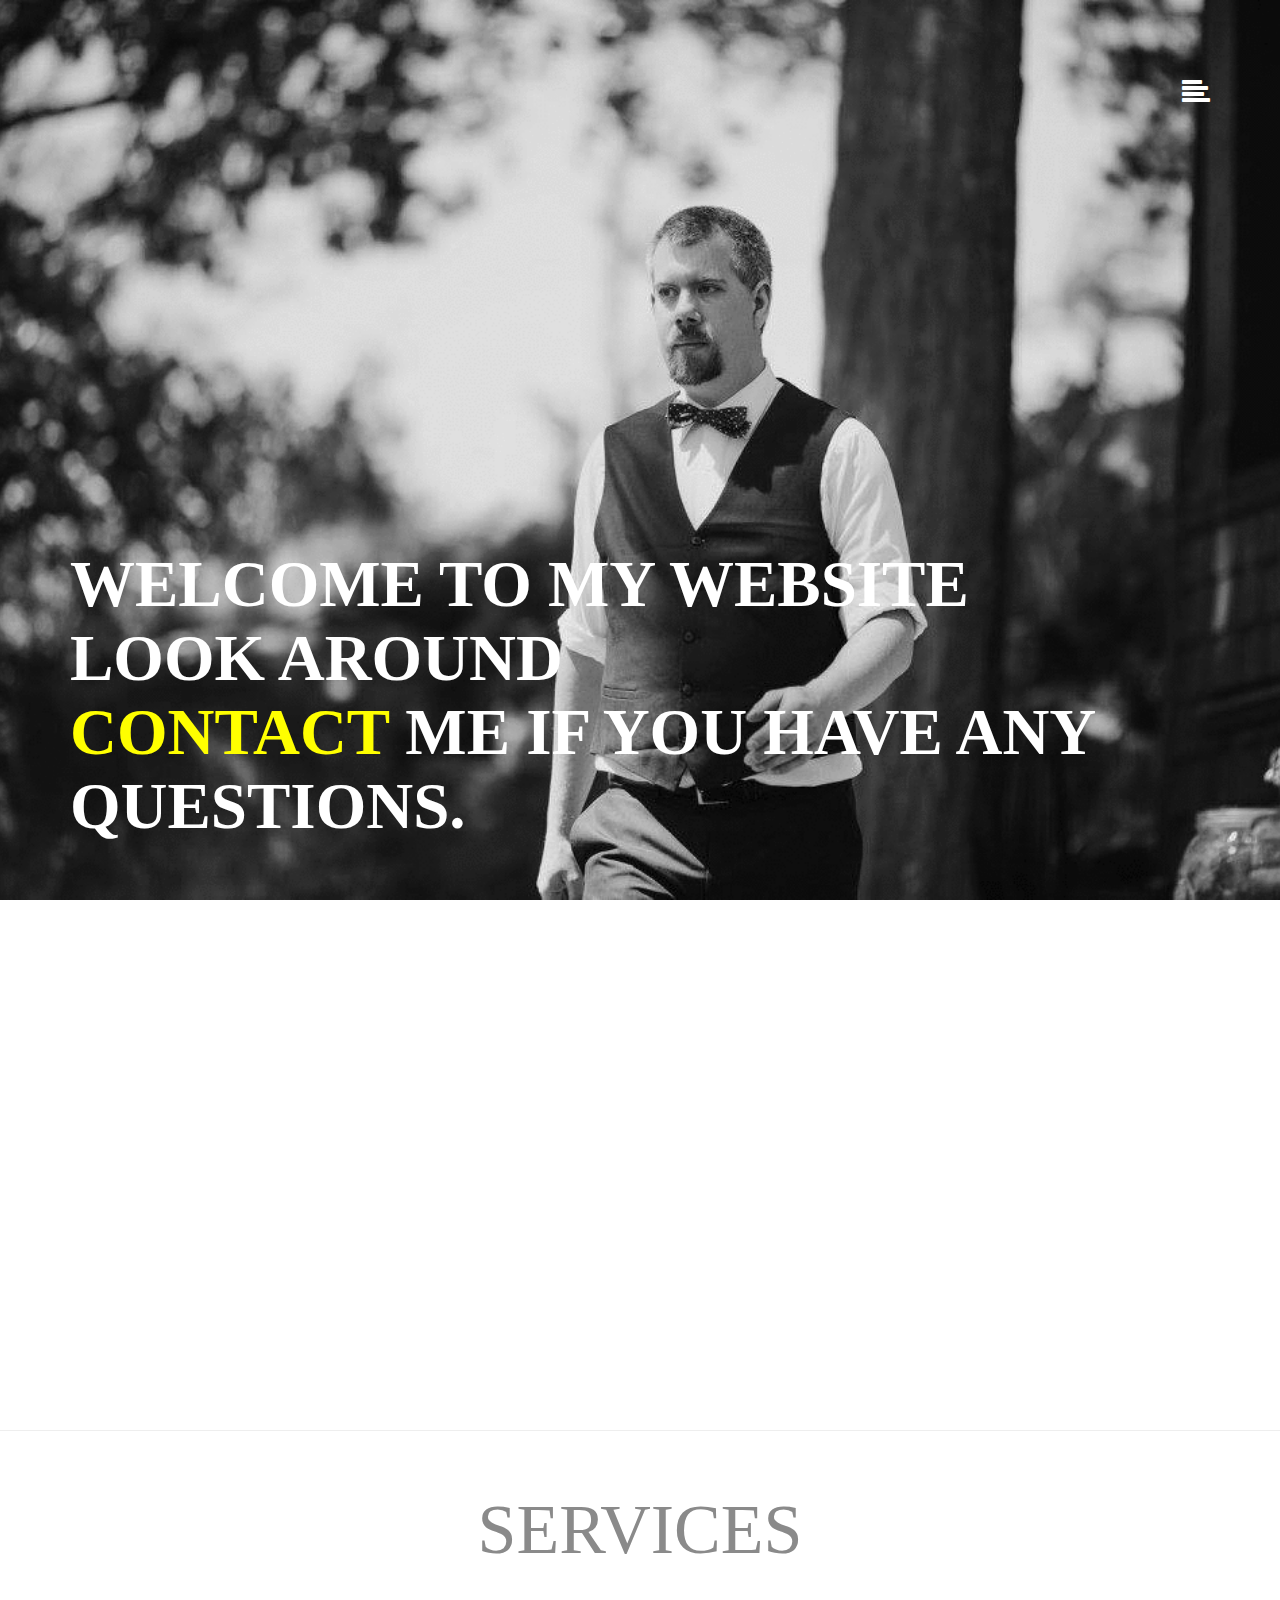
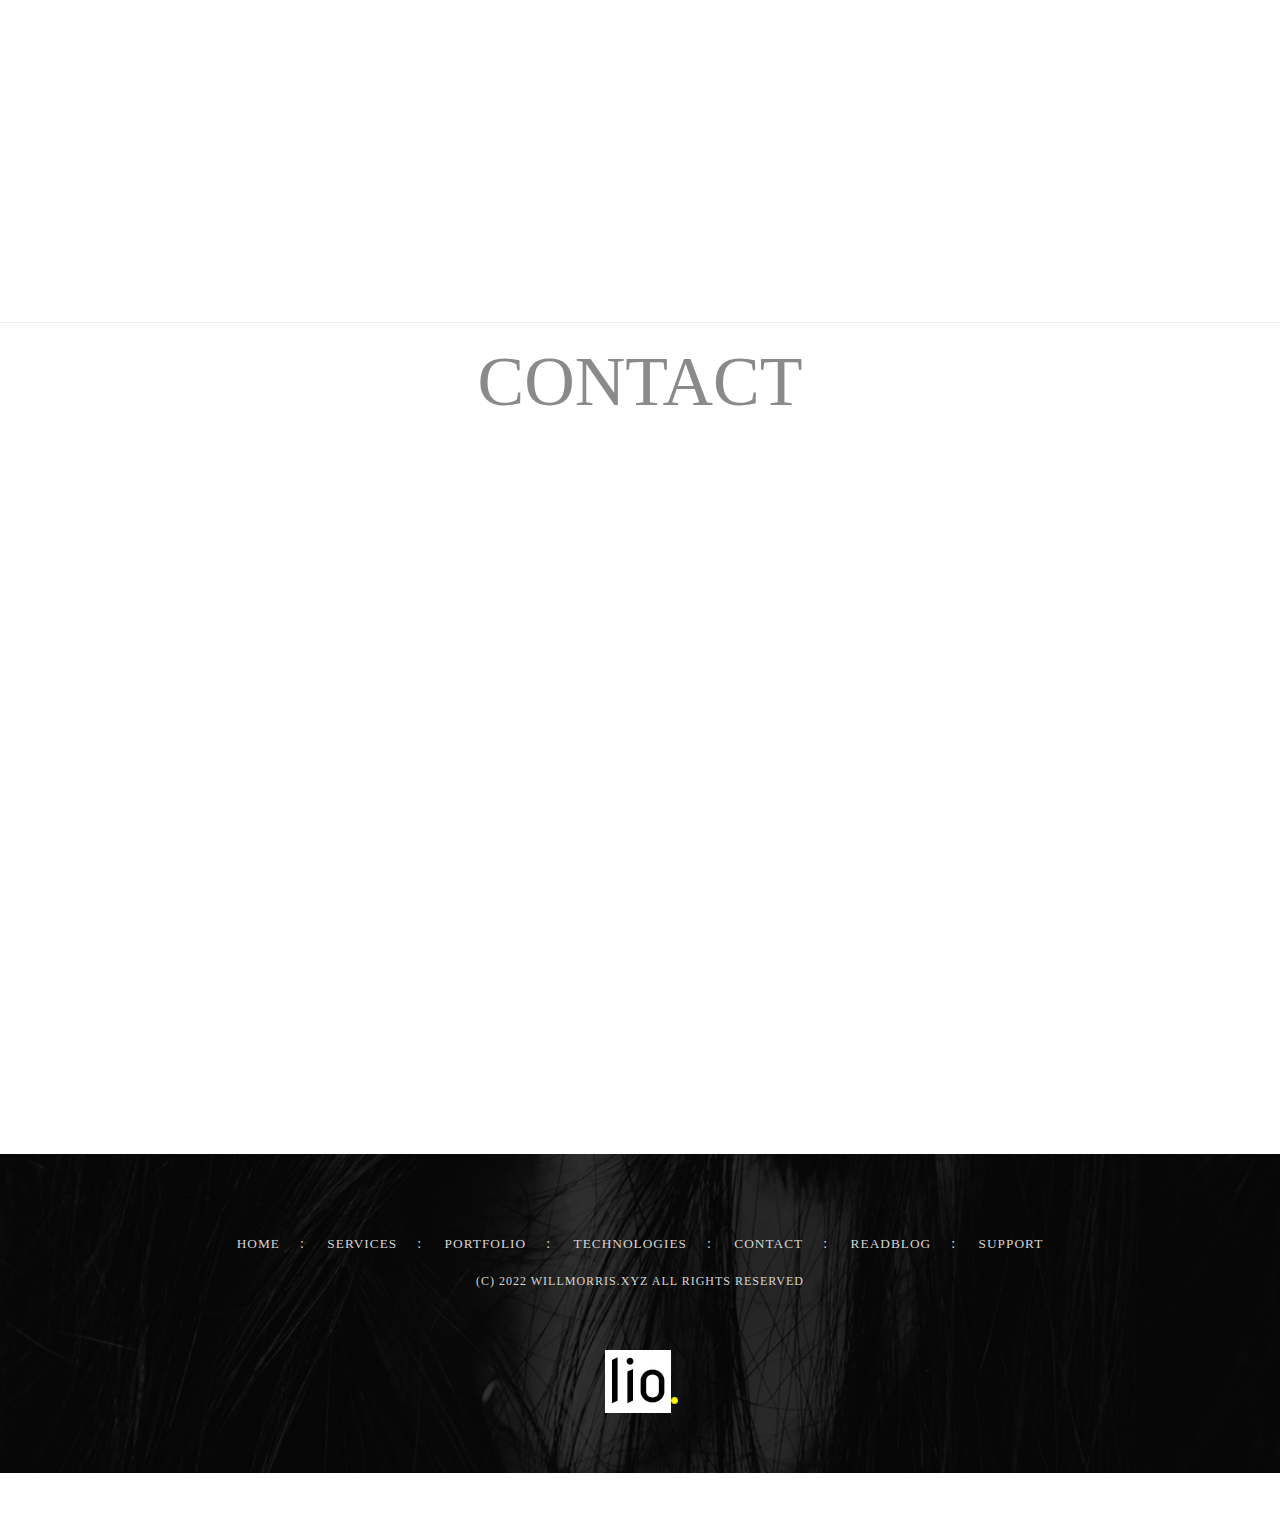
==== index.html @ 11240197 "initial commit of all files." ====
<!DOCTYPE html>
<html lang="en">
  <head>
  
    <meta charset="utf-8">
    <meta http-equiv="X-UA-Compatible" content="IE=edge">
    <meta name="description" content="a website to help churches find someone to help with live sound and livestreaming">
    <meta name="author" content="Will Morris">
    <meta name="viewport" content="width=device-width, initial-scale=1">
    <meta name="robots" content="index, follow">


          <title>Will Morris | Freelance Live Sound and Video</title>
          
          <link href="css/bootstrap.min.css" rel="stylesheet">
          
          <link href="css/animate.css" rel="stylesheet">
          <link href="css/main.css" rel="stylesheet">

          
          
          <link href="https://cdnjs.cloudflare.com/ajax/libs/font-awesome/4.7.0/css/font-awesome.css" rel="stylesheet">
                
          <!-- HTML5 shim and Respond.js for IE8 support of HTML5 elements and media queries -->
          <!-- WARNING: Respond.js doesn't work if you view the page via file:// -->
          <!--[if lt IE 9]>
           
            <script src="https://oss.maxcdn.com/html5shiv/3.7.3/html5shiv.min.js"></script>
            <script src="https://oss.maxcdn.com/respond/1.4.2/respond.min.js"></script>
          <![endif]-->
  </head>
  

<body>


<header class="top">
  <div id="mySidenav" class="sidenav">
    <a href="javascript:void(0)" class="closebtn" onclick="closeNav()">&times;</a>
    <a href="index.html">Home</a>
    <a href="about.html">About</a>
    <a href="contact.html">Contact</a>
</div>

<nav id="navbar">
   <!-- container Start-->
    <div class="container">
       
       <div class="row">
        <div class="col-xs-2 col-md-1">
            
        </div>
         <div class="col-xs-10 col-md-11">
            <div class="social-icons">
              
              <div id="page-content-wrapper">
                  
                  <span class="slide-menu" onclick="openNav()"><i class="fa fa-align-left" aria-hidden="true"></i></span>
              </div>
            </div>
         </div>
       </div>
       
    </div>
   <!-- container Ended-->
</nav>
</header>

<section class="banner-home">
       <!-- container Start-->
        <div class="container">
           
            <div class="row">
                <div class="col-sm-12" data-aos="fade-left" data-aos-duration="1000">
                <h1>welcome  to my website<br/>
                    look around<br/>
                   <span>contact</span> me if you have any questions.
                </h1>
                </div>
            </div>
           
        </div>
       <!-- container Ended-->
</section>


<!-- About section Start-->
    <section class="about-us">
       <!-- container Start-->
        <div class="container">
           
            <div class="row">
                <div class="col-sm-12 col-md-12" data-aos="fade-up" data-aos-duration="1000">
                    <h2>hello, I am Will.</h2>
                    <p>Audio/Visual professional with over 10 years of live sound and video experience. Extensive knowledge of professional live sound and performance equipment. Specilizing in helping churches achieve their goals. 
                    </p>
                    <div class="chevron">
                    <a href="about.html"><span>></span></a>
                    </div>
                </div>
            </div>
           
        </div>
      <!-- container Ended-->
    </section>
<hr>


<section class="Portfolio">
  <!-- container Start-->
  <div class="container-fluid">
    <div class="heading">
      <h2>Services</h2>
    </div>
      
     </div>
     
     <div class="row">
          <div class="col-md-12" data-aos="fade-up" data-aos-duration="1000">
            <div class="gal">
              <div  class="image">
                  <img src="images/stagewithmics.webp" class="img-responsive cursor" class="hover" alt="stage-with-mics">
                  <div onclick="openModal();currentSlide(4)" >
                    <i class="fa fa-search-plus" aria-hidden="true"></i>    
              </div>
              <div  class="image">
                  <img src="images/livestream.jpg" class="img-responsive cursor" class="hover" alt="four-cameras">     
              </div>
              <div class="image">
                  <img src="images/image1.webp" text="Boot Setup and Design" class="img-responsive cursor"  class="hover" alt="soundbooth">     
              </div>
              <div class="image">
                  <img src="images/image4.webp" class="img-responsive cursor" clas="hover" alt="soundboard">     
              </div>
              </div>                 
              </div>
            </div>
         </div>
     </div>
     
    
     <hr>
                      
<section class="contact">
<div class="container" >
  <div class="heading">
      <h2>Contact</h2>
    </div>
    
    <div class="row" data-aos="fade-up" data-aos-duration="1500">
        
        <div class="col-md-6 col-xl-6">
            <form>
                
                <div class="row">

                    
                    <div class="col-md-6">
                        <div class="md-form">
                            <input type="text" class="form-control" placeholder="Your name" required/>
                        </div>
                    </div>
                    

                   
                    <div class="col-md-6">
                        <div class="md-form">
                            <input type="email" class="form-control" placeholder="Your Email" required/>
                        </div>
                    </div>
                    

                </div>
                

                
                <div class="row">
                    <div class="col-md-12">
                        <div class="md-form">
                            <input type="text" class="form-control" placeholder="Your phone number" required/>
                        </div>
                    </div>
                </div>
                

                <div class="row">
                    <div class="col-md-12">
                        <div class="md-form">
                            <input type="text" class="form-control" placeholder="Link to your Livestream"/>
                        </div>
                    </div>
                </div>

                
                <div class="row">

                    
                    <div class="col-md-12">

                        <div class="md-form">
                            <textarea rows="9" class="form-control1" placeholder="Your message" required></textarea>
                        </div>

                    </div>
                </div>

                
                
                <button type="submit" class="btn btn-primary">Alright Submit it</button>
            </form>
        </div>
        
        
        <div class="col-md-5 col-xl-6">
        <address>
            <div class="adds">
            Potsdam, NY, USA
            </div>
            <div class="booking">Call for Bookings <br/>
            <span>315 244 4655</span></div>
            <div class="open-h">Support Email:</div> 
            <p>hello@willmorris.xyz</p>
        </address>
        </div>
        

    </div>
 </div>
</section>



<footer>
    <!-- container Start-->
       <div class="row">
           <ul>
               <li><a href="index.html">Home </a></li><li class="semicolon">:</li>
               <li><a href="service.html">services</a></li><li class="semicolon">:</li>
               <li><a href="portfolio.html">portfolio</a></li><li class="semicolon">:</li>
               <li><a href="technology.html">technologies</a></li><li class="semicolon">:</li>
               <li><a href="contact.html">contact</a></li><li class="semicolon">:</li>
               <li><a href="blog.html">readblog</a></li><li class="semicolon">:</li>
               <li><a href="support.html">support</a></li>
           </ul>
           <p>(C) 2022 willmorris.xyz All rights reserved</p>
       </div>
       <div class="footer-logo">
              <a href="index.html"><img src="images/logo.webp" alt="footer-logo"></a>
       </div>
    </div>
    <!-- container Ended-->
</footer>


<div class='scrolltop'>
    <div class='scroll icon'><i class="fa fa-long-arrow-up"></i></div>
</div>

    <!-- jQuery (necessary for Bootstrap's JavaScript plugins) -->
    <script src="https://code.jquery.com/jquery-1.11.1.min.js"></script>
    <!-- Include all compiled plugins (below), or include individual files as needed -->
    <script src="js/animate.js"></script>
    <script src="js/bootstrap.min.js"></script>
    <script src="js/custom.js"></script>
    
<script>
//Lightbox (Modal Image Gallery)
function openModal() {
  document.getElementById('myModal').style.display = "block";
}

function closeModal() {
  document.getElementById('myModal').style.display = "none";
}

var slideIndex = 1;
showSlides(slideIndex);

function plusSlides(n) {
  showSlides(slideIndex += n);
}

function currentSlide(n) {
  showSlides(slideIndex = n);
}

function showSlides(n) {
  var i;
  var slides = document.getElementsByClassName("mySlides");
  var dots = document.getElementsByClassName("demo");
  var captionText = document.getElementById("caption");
  if (n > slides.length) {slideIndex = 1}
  if (n < 1) {slideIndex = slides.length}
  for (i = 0; i < slides.length; i++) {
      slides[i].style.display = "none";
  }
  for (i = 0; i < dots.length; i++) {
      dots[i].className = dots[i].className.replace(" active");
  }
  slides[slideIndex-1].style.display = "block";
}
</script>

  </body>
 
</html>
---- css/main.css ----
/*=====================================================
               Lio Website Stylesheet
                Body Core Stylesheet
======================================================*/

* {
    box-sizing: border-box;
}
@font-face {
    font-family: system;
    font-style: normal;
    font-weight: 300;
    src: local(".SFNSText-Light"), local(".HelveticaNeueDeskInterface-Light"), local(".LucidaGrandeUI"), local("Ubuntu Light"), local("Segoe UI Light"), local("Roboto-Light"), local("DroidSans"), local("Tahoma");
}
*:after,
*:before {
    box-sizing: border-box;
}

body {
    margin: 0;
    padding: 0;
    color: black;
    position: relative;
    overflow-x: hidden;
    background-color: white;
    font-family: "system";
    position: relative;
    overflow-x: hidden;
}

body,
html {
    height: 100%;
}
.nav .open > a,
.nav .open > a:focus,
.nav .open > a:hover {
    background-color: transparent;
}

.container {
    margin: 0 auto;
}
.btn:active,
.btn:focus {
    outline: none !important;
    box-shadow: none;
}

h1,
h2,
h3,
h4,
h5,
h6,
ul {
    margin: 0;
    padding: 0;
}

ul {
    list-style-type: none;
    margin: 0;
    padding: 0;
    display: block;
}

li {
    display: list-item;
}
.btn-default.active,
.btn-default:active,
.open > .dropdown-toggle.btn-default {
    color: black !important;
    background-color: #ffff00 !important;
}
a:hover {
    text-decoration: none;
}

hr {
    margin: 0;
}

.chevron {
    width: 63px;
    height: 62px;
    padding: 0;
    font-size: 24px;
    cursor: pointer;
    border-radius: 100px;
    background: #ffff00;
}
.chevron:hover {
    background: rgba(255, 255, 0, 0.4);
}

.chevron span {
    font-size: 57px;
    font-weight: 300;
    color: black;
    padding: 0 15px;
    line-height: 61px;
}

/*====================
 Header
====================*/

header {
    height: 63px;
    padding: 54px 0 0;
    background: rgba(0, 0, 0, 0);
    position: relative;
    z-index: 100;
    position: absolute;
    top: 0;
    left: 0;
    width: 100%;
}

.header {
    background-image: url("../images/header-banner.webp");
    background-size: cover;
    background-position: top;
    background-repeat: no-repeat;
}

header .social-icons {
    float: right;
    color: white;
    padding: 20px 0;
    position: relative;
}

header .social-icons a {
    margin-left: 25px;
}

header .social-icons i {
    font-size: 18px;
    padding-top: 9px;
    color: white;
}

/*-------------------------------*/

/*     Sidebar nav styles        */

/*-------------------------------*/

.sticky {
    z-index: 99;
    position: fixed;
    font-weight: 600;
    top: 0;
    width: 100%;
    background: black;
}

.sticky img {
    -webkit-transition-duration: 0.5s;
    transition-duration: 0.5s;
    padding: 4px 0;
}

.sticky .header {
    -webkit-transition-duration: 0.5s;
    transition-duration: 0.5s;
}

.sticky .social-icons {
    -webkit-transition-duration: 0.5s;
    transition-duration: 0.5s;
}
header .social-icons i:hover {
    color: yellow;
}

.affix {
    top: 0;
    z-index: 9999 !important;
}

.affix + .container {
    padding-top: 70px;
}

.slide-menu .fa-align-left {
    font-size: 28px;
    margin-left: 28px;
    float: right;
    margin-top: -5px;
}

.sidenav {
    height: 100%;
    width: 0;
    position: fixed;
    z-index: 999;
    top: 0;
    right: 0;
    background-color: rgba(61, 61, 61, 0.97);
    overflow-x: hidden;
    -webkit-transition: 0.5s;
    transition: 0.5s;
    padding-top: 60px;
}

.sidenav.hided {
    width: 0;
}

.sidenav a {
    padding: 8px 8px 8px 32px;
    text-decoration: none;
    font-size: 18px;
    font-weight: 500;
    color: rgb(159, 159, 159);
    display: block;
    -webkit-transition: 0.3s;
    transition: 0.3s;
}
.sidenav a:hover {
    color: #ffff00;
}

.sidenav .closebtn {
    position: absolute;
    top: 0;
    right: 25px;
    font-size: 36px;
    margin-left: 50px;
}

.slide-menu {
    cursor: pointer;
}
@media screen and (max-height: 450px) {
    .sidenav {
        padding-top: 15px;
        z-index: 9999;
    }
    .sidenav a {
        font-size: 14px;
    }
}

/* .testheight Not required - unless testing ;) */

.testheight {
    height: 1200px;
    font-size: 20px;
    text-align: center;
    padding: 100px 20px;
}

.scrolltop {
    display: none;
    width: 100%;
    z-index: 999;
    margin: 0 auto;
    position: fixed;
    bottom: 20px;
    right: 10px;
}

.scroll {
    position: absolute;
    right: 20px;
    bottom: 20px;
    background-color: rgb(255, 255, 0);
    padding: 20px;
    text-align: center;
    margin: 0;
    cursor: pointer;
    transition: 0.5s;
    -moz-transition: 0.5s;
    -webkit-transition: 0.5s;
    -o-transition: 0.5s;
}
.scroll:hover {
    background: rgb(0, 0, 0);
    color: white;
    -webkit-transition: 0.5s;
    transition: 0.5s;
    -moz-transition: -1.5s;
    -webkit-transition: -1.5s;
    -o-transition: -1.5s;
}
.scroll:hover .fa {
    padding-top: -10px;
}

.scroll .fa {
    font-size: 30px;
    margin-top: -5px;
    margin-left: 1px;
    transition: 0.5s;
    -moz-transition: 0.5s;
    -webkit-transition: 0.5s;
    -o-transition: 0.5s;
}

/*==================== 
 Banner
====================*/

.banner-home {
    width: 100%;
    height: 100vh;
    display: -webkit-box;
    display: -webkit-flex;
    display: -ms-flexbox;
    display: flex;
    position: relative;
    -webkit-box-align: end;
    -webkit-align-items: flex-end;
    -ms-flex-align: end;
    align-items: flex-end;
    background-size: cover;
    background-position: bottom;
    background-repeat: no-repeat;
    background-image: url("../images/me2bw.png");
}

.banner-home h1 {
    padding: 0;
    font-size: 65px;
    font-weight: 900;
    line-height: 73px;
    color: white;
    padding-bottom: 57px;
    letter-spacing: -1px;
    text-transform: uppercase;
    font-family: "system";
}

.banner-home h1 span {
    color: #ffff00;
}

/*==================== 
 About
====================*/

.about-us {
    width: 100%;
    height: auto;
    margin: 0 auto;
    padding-top: 78px;
    padding-bottom: 108px;
    text-align: center;
    background: white;
}

.about-us h2 {
    font-size: 74px;
    font-weight: 100;
    padding-bottom: 48px;
    text-transform: uppercase;
    color: rgba(0, 0, 0, 0.56);
    font-family: "system";
}

.about-us p {
    font-size: 23px;
    line-height: 45px;
    padding-bottom: 53px;
    color: rgba(0, 0, 0, 0.56);
}

.about-us a {
    text-decoration: none;
}

.about-us .chevron {
    margin: 0 auto;
}

/*==================== 
 Portfolio 
====================*/

.Portfolio h2 {
    text-align: center;
    font-size: 74px;
    font-weight: 100;
    padding-bottom: 70px;
    color: #8a8a8a;
    text-transform: uppercase;
    font-family: "system";
}

.Portfolio {
    padding-top: 80px;
    padding-bottom: 100px;
}

.Portfolio .btn {
    font-size: 16px;
    margin-right: 28px;
    margin-bottom: 10px;
    border-radius: 0;
    text-align: center;
    font-weight: 500;
    color: black;
    text-transform: uppercase;
    background: none;
    display: inline-block;
    font-family: "system";
}
.Portfolio .btn:hover {
    color: black;
    background-color: #ffff00;
    border: 1px solid white;
}

.Portfolio .category {
    text-align: center;
    padding-bottom: 47px;
}

.Portfolio .category .btn {
    border-radius: 0;
}

.Portfolio .gal {
    -webkit-column-count: 4;
    /* Chrome, Safari, Opera */
    -moz-column-count: 4;
    /* Firefox */
    column-count: 4;
    padding-bottom: 86px;
    padding-right: 0;
    -webkit-column-gap: 3em;
    -moz-column-gap: 3em;
    column-gap: 0;
}

.Portfolio .gal .image {
    padding: 0;
}


.Portfolio .gal img {
    width: 100%;
    margin: 0;
}

.Portfolio .col-md-12 {
    padding: 10;
}
@media (max-width: 500px) {
    .Portfolio .gal {
        -webkit-column-count: 2;
        /* Chrome, Safari, Opera */
        -moz-column-count: 2;
        /* Firefox */
        column-count: 2;
    }
}
.row:after {
    content: "";
    display: table;
    clear: both;
}

.column {
    float: left;
    width: 25%;
}

/* The Modal (background) */

.modal {
    display: none;
    position: fixed;
    padding-top: 60px;
    left: 0;
    top: 0;
    width: 100%;
    height: 100%;
    overflow: auto;
    background-color: rgba(0, 0, 0, 0.84);
    padding-bottom: 60px;
}

/* Modal Content */

.modal-content {
    position: relative;
    background-color: rgba(0, 0, 0, 0.52);
    margin: auto;
    padding: 0;
    width: 90%;
    max-height: 500px;
    max-width: 493px;
    max-width: 500px;
}

/* The Close Button */

.close {
    color: white;
    position: absolute;
    top: 10px;
    right: 25px;
    opacity: 0.5;
    font-size: 35px;
    font-weight: bold;
}
.close:focus,
.close:hover {
    color: #999;
    text-decoration: none;
    cursor: pointer;
}

.mySlides {
    display: none;
    background: transparent;
}

.cursor {
    cursor: pointer;
}

/* Next & previous buttons */

.next,
.prev {
    position: absolute;
    top: 50%;
    cursor: pointer;
    width: auto;
    padding: 16px;
    margin-top: -50px;
    color: white;
    font-weight: bold;
    font-size: 30px;
    -webkit-transition: 0.6s ease;
    transition: 0.6s ease;
    border-radius: 0 3px 3px 0;
    -moz-user-select: none;
    -ms-user-select: none;
    user-select: none;
    -webkit-user-select: none;
}

.numbertext img {
    width: 500px;
    height: 500px;
}

/* Position the "next button" to the right */

.next {
    right: 0;
    border-radius: 3px 0 0 3px;
}

/* On hover, add a black background color with a little bit see-through */
.next:hover,
.prev:hover {
    background-color: rgba(255, 255, 0, 0.4);
}

/* Number text (1/3 etc) */

.numbertext {
    color: #f2f2f2;
    font-size: 12px;
    padding: 8px 12px;
    position: absolute;
    top: 0;
}

.caption-container {
    text-align: center;
    background-color: black;
    padding: 2px 16px;
    color: white;
}

.demo {
    opacity: 0.6;
}
.active,
.demo:hover {
    opacity: 1;
}

/*==*/

.Portfolio .image {
    display: block;
    width: 100%;
    height: auto;
    position: relative;
    cursor: -webkit-zoom-in;
    cursor: zoom-in;
}
.Portfolio .image:hover .overlay {
    opacity: 1;
}

.Portfolio .overlay {
    position: absolute;
    top: 0;
    bottom: 0;
    left: 0;
    right: 0;
    height: 100%;
    width: 100%;
    opacity: 0;
    -webkit-transition: 0.3s ease;
    transition: 0.3s ease;
    background-color: rgba(240, 255, 0, 0.68);
}

.Portfolio .fa-search-plus {
    color: white;
    font-size: 31px;
    position: absolute;
    top: 50%;
    left: 50%;
    top: calc(55% - 30px);
    left: calc(55% - 30px);
    text-align: center;
}
.Portfolio .fa-search-plus:hover {
    color: rgba(255, 255, 255, 0.9);
}

/*==================== 
 Blog Section
====================*/

.blog .media-left,
.media > .pull-left {
    padding-right: 10px;
    margin-bottom: 15px;
}

.blog {
    padding-top: 100px;
    padding-bottom: 100px;
}

.blog .heading {
    padding-bottom: 90px;
}

.blog .blog-1 {
    width: 100%;
    height: auto;
    text-align: right;
}

.blog .blog-1 img {
    height: auto;
    width: 100%;
}
.blog img:hover {
    opacity: 0.9;
}

.blog .blog-1 h2 {
    font-size: 39px;
    padding: 43px 20px;
    letter-spacing: -1px;
    text-align: left;
    color: black;
}

.blog .heading h2,
.blog .heading h3 {
    text-align: center;
    font-weight: 100;
    color: #8a8a8a;
    text-transform: uppercase;
}

.blog .heading h2 {
    font-size: 70px;
    padding-bottom: 10px;
}

.blog .heading h3 {
    font-size: 36px;
}

.blog .media-body .chevron a {
    margin: 0;
}

.blog .media-body .media-heading {
    font-size: 21px;
    font-weight: 600;
    line-height: 1.5;
    padding-bottom: 20px;
    color: black;
    font-family: "system";
}

.blog .media-body p {
    font-size: 15px;
    font-weight: 600;
    padding-bottom: 20px;
    color: #acacac;
}

.blog .media-body p span {
    padding-top: 20px;
    color: #00bff3;
    display: block;
}

.blog .media-body {
    padding: 0 20px;
}

/*==================== 
 Contact Section
====================*/

/* address */

.contact address {
    margin: 0 40px;
    text-transform: capitalize;
}

.contact address .adds {
    font-size: 20px;
    font-weight: 500;
    padding-bottom: 18px;
    line-height: 2;
}

.contact address .open-h {
    font-size: 22px;
    font-weight: 500;
    padding-bottom: 4px;
}

.contact address .booking {
    font-size: 26px;
    font-weight: 500;
    line-height: 39px;
    padding-bottom: 15px;
}

.contact address span {
    font-weight: 100;
    color: #a3a3a3;
}

.contact address p {
    font-size: 18px;
    font-weight: 200;
    padding-bottom: 4px;
}

.contact .heading {
    padding-bottom: 78px;
}

.contact .heading h2,
.contact .heading h3 {
    text-align: center;
    font-weight: 100;
    color: #8a8a8a;
    text-transform: uppercase;
}

.contact .heading h2 {
    font-size: 70px;
    padding: 20px 0;
}

.contact .heading h3 {
    font-size: 36px;
}

/* form */

.contact input {
    border-radius: 0;
    height: 45px;
    margin-bottom: 25px;
    border-radius: 0;
}

.contact {
    padding-bottom: 150px;
}

.contact textarea {
    resize: none;
    width: 100%;
    padding: 15px;
    margin-bottom: 30px;
    border: 1px solid #ccc;
}

.contact .btn-primary {
    width: 256px;
    height: 58px;
    font-size: 16px;
    font-weight: 500;
    text-transform: uppercase;
    padding: 18px 0;
    color: black;
    background: #ffff00;
    border: none;
}
.contact .btn-primary:hover {
    color: black;
    background: rgba(255, 255, 0, 0.4);
}

::-webkit-input-placeholder {
    color: #3f3f3f;
    font-size: 12px;
    font-weight: 300;
}

::-moz-placeholder {
    color: #3f3f3f;
    font-size: 12px;
    font-weight: 300;
}

:-ms-input-placeholder {
    color: #3f3f3f;
    font-size: 12px;
    font-weight: 300;
}

::placeholder {
    color: #3f3f3f;
    font-size: 12px;
    font-weight: 300;
}

::-webkit-placeholder {
    /* Chrome/Opera/Safari */
    color: 3f3f3f;
}

::-moz-placeholder {
    /* Firefox 19+ */
    color: 3f3f3f;
}

:-ms-placeholder {
    /* IE 10+ */
    color: 3f3f3f;
}

:-moz-placeholder {
    /* Firefox 18- */
    color: 3f3f3f;
}

/*==================== 
 Footer
====================*/

footer {
    padding-bottom: 124px;
    padding-top: 122px;
    background-image: url("../images/footer-bg-img.webp");
    background-size: cover;
    background-repeat: no-repeat;
    background-position: bottom;
}

footer .Subscribe {
    background: white;
    margin-bottom: 97px;
}

footer .heading {
    width: 100%;
    text-align: center;
    margin: 0 -20px;
}

footer .heading h3 {
    color: black;
    font-size: 30px;
    padding-top: 61px;
    font-weight: 300;
    text-transform: uppercase;
}
.input-group-btn:last-child > .btn,
.input-group-btn:last-child > .btn-group {
    z-index: 2;
    margin-left: -58px;
    border-radius: 0;
}
.input-group .form-control:first-child {
    width: 86%;
}

footer form {
    padding: 47px 0;
    text-align: center;
}

element.style {}
.btn:active,
.btn:focus {
    outline: none !important;
    box-shadow: none;
}
.btn.active,
.btn:active {
    background-image: none;
    outline: 0;
    box-shadow: inset 0 3px 5px rgba(0, 0, 0, .125);
}
.btn.focus,
.btn:focus,
.btn:hover {
    color: #333;
    text-decoration: none;
}
footer .btn-warning:hover {
    color: black;
    text-decoration: none;
    background-color: #ffff0075;
}
.btn-warning:active:hover {
    color: black;
    background: #ffff00;
}

footer .btn-warning {
    height: 64px;
    color: black;
    padding: 0 25px;
    font-size: 16px;
    border: none;
    text-transform: uppercase;
    font-weight: 600;
    border: 1px solid #c4c4c4;
    background: #ffff00;
}

footer ul {
    list-style-type: none;
}

footer ul {
    list-style-type: none;
    text-align: center;
}

footer li {
    display: inline-block;
    color: #d5d5d5;
}

footer p {
    margin: 0;
    padding: 0;
    color: #d7d7d7;
    font-size: 12px;
    font-weight: 200;
    letter-spacing: 1px;
    text-align: center;
    text-transform: uppercase;
    padding-bottom: 100px;
}

footer span a {
    cursor: pointer;
    color: #ffff00;
}
footer span a:hover {
    color: #ffff00;
}

footer li a {
    color: #d5d5d5;
    padding: 20px;
    display: block;
    font-size: 13.34px;
    font-weight: 400;
    text-transform: uppercase;
    letter-spacing: 1px;
}

footer .footer-logo {
    text-align: center;
}

footer p a {
    padding: 0;
}
footer li a:hover {
    color: #ffff00;
    text-decoration: none;
}
footer span a:hover {
    color: white;
    text-decoration: underline;
}

.bg-grey {
    background-color: #f6f6f6;
}

footer .form-control {
    height: 64px;
    border-radius: 0;
}

/*====== 
 About-page Start 
======*/

.about {
    padding-top: 100px;
    padding-bottom: 80px;
}

.about h1 {
    color: #a5a5a5;
    font-size: 74px;
    font-weight: 100;
    text-align: center;
    padding-bottom: 50px;
    text-transform: uppercase;
}

.about .image {
    width: 100%;
    height: 498px;
    margin-bottom: 60px;
    background-size: cover;
    background-position: center;
    background-repeat: no-repeat;
    background-image: url("../images/banner-about.webp");
    box-shadow: 0 0 18px -2px rgb(142, 142, 142);
}

.about .about-contant p {
    font-size: 19px;
    padding-bottom: 80px;
    text-align: center;
    line-height: 2;
    font-weight: 200;
    color: #a5a5a5;
}
@media screen and (max-width: 425px) {
    .about .image {
        width: 100%;
        height: 200px;
        margin-bottom: 25px;
    }
    .portfolio_images_overlay h6 {
        font-size: 9px;
        line-height: 2rem;
        margin: -8px auto;
    }
    .about .about-contant p {
        font-size: 18px;
        padding-bottom: 30px;
    }
    .post1 h2,
    .post2 h2,
    .post3 h2 {
        font-size: 17px;
    }
}

/*====== service-page Section Ended ======*/

#services {
    padding-top: 75px;
    padding-bottom: 100px;
}

#services .career-img {
    width: 185px;
    height: auto;
}

#services .contant h3 {
    color: #a3a3a3;
    margin: 0;
    font-size: 23px;
    font-weight: 600;
    text-align: left;
    padding-bottom: 18px;
}

#services .row {
    padding-bottom: 100px;
}

#services .contant p {
    color: #b0b0b0;
    font-size: 17px;
    line-height: 2;
}

#contact h1,
#services h1,
.contact h1 {
    font-size: 74px;
    font-weight: 100;
    text-transform: uppercase;
    padding-bottom: 52px;
    padding-left: 13px;
    color: #a3a3a3;
}
img:hover {
    opacity: 0.5;

}
@media screen and (min-width: 768px) {
    #services .contant {
        padding: 0;
    }
}
@media screen and (max-width: 425px) {
    #services .career-img {
        width: 100%;
        height: 200px;
        -o-object-fit: cover;
        object-fit: cover;
        margin-bottom: 40px;
    }
    #services .contant h3 {
        font-size: 22px;
    }
    #services .contant p {
        text-align: justify;
    }
}

/*========================================================================================*/

/* ----------------
Contact CSS stylesheet
---------------- */

/*---- Contact Section Start ----*/

#contact {
    padding-top: 96px;
    padding-bottom: 300px;
}

#contact h1 {
    text-align: center;
}

#contact p {
    font-size: 23px;
    text-align: center;
    padding-bottom: 70px;
    line-height: 40px;
    color: #a3a3a3;
}

#contact .btn {
    height: 50px;
    border: 0;
    color: white;
    font-size: 24px;
    font-weight: 200;
    padding: 10px 25px;
    margin-top: 27px;
    border-radius: 0;
    background: black;
    text-transform: uppercase;
    font-family: "system";
}
#contact .btn:hover {
    background: rgb(255, 255, 0);
    color: #888888;
    font-weight: 400;
}

#contact .form-control {
    height: 58px;
    font-size: 16px;
    border-radius: 0;
    margin-bottom: 20px;
    background: white;
}

/*========================================================================================*/

/* ----------------
Blog CSS stylesheet
---------------- */

/*---- Blog Section Start ----*/

.blog-contant {
    margin-bottom: 80px;
}

/*========================================================================================*/

/* ----------------
Contact CSS stylesheet
---------------- */

/*---- Contact Section Start ----*/

.contact {
    padding-bottom: 150px;
}

.contact h1 {
    text-align: left;
}

.contact p {
    font-size: 20px;
    text-align: left;
    padding-bottom: 70px;
    line-height: 40px;
    color: #a3a3a3;
}

.contact .btn-default {
    height: 50px;
    border: 0;
    color: white;
    font-size: 24px;
    font-weight: 200;
    padding: 10px 25px;
    margin-top: 27px;
    border-radius: 0;
    background: black;
    text-transform: uppercase;
    font-family: "system";
}
.contact .btn:hover {
    background: white;
    color: black;
    border: 1px solid black;
    font-weight: 300;
}

.contact .form-control {
    height: 51px;
    font-size: 16px;
    border-radius: 0;
    margin-bottom: 30px;
    background: white;
}

.form-group {
    margin-bottom: 0;
}

/*================ Media Query @media screen 1400px ================*/
@media screen and (max-width: 1400px) {
    /*== Banner ==*/
    .banner-home h1 {
        line-height: 74px;
        letter-spacing: 0;
    }
    /*== Portfolio ==*/
    .Portfolio {
        padding-top: 60px;
        padding-bottom: 60px;
    }
    .Portfolio h2 {
        font-size: 70px;
        padding-bottom: 40px;
    }
    .Portfolio .category {
        padding-bottom: 30px;
    }
    .Portfolio .gal {
        padding-bottom: 100px;
    }
    /*== Blog ==*/
    .blog {
        padding-top: 60px;
        padding-bottom: 100px;
    }
    .blog .heading {
        padding-bottom: 60px;
    }
    .blog .media-body .media-heading {
        padding-bottom: 11px;
    }
    .blog .media-body p span {
        padding-top: 16px;
    }
    .blog .media-body p {
        padding-bottom: 12px;
    }
    /*== Contact ==*/
    .contact .heading {
        padding-bottom: 60px;
    }
    .contact {
        padding-bottom: 125px;
    }
    .contact .heading {
        padding-bottom: 30px;
    }
    /*== Footer ==*/
    footer {
        padding-bottom: 60px;
        padding-top: 60px;
    }
    footer .heading {
        padding: 62px 0;
    }
    footer .Subscribe {
        background: white;
        margin-bottom: 60px;
    }
    footer p {
        padding-bottom: 60px;
    }
    .blog-contant {
        margin-bottom: 50px;
    }
    footer .heading h3 {
        padding-top: 0;
    }
}

/*================ Media Query @media screen 1024px ================*/
@media screen and (max-width: 1024px) {
    /*== Header ==*/
    header {
        height: 0;
        padding: 45px 0 0;
    }
    /*== Banner ==*/
    .banner-home h1 {
        font-size: 51px;
        line-height: 62px;
        letter-spacing: 0;
    }
    /*== About ==*/
    .about-us h2 {
        padding-bottom: 30px;
        font-size: 42px;
    }
    .about-us p {
        font-size: 14px;
        line-height: 30px;
        padding-bottom: 30px;
    }
    .about-us {
        padding-top: 60px;
        padding-bottom: 60px;
    }
    /*== Portfolio ==*/
    .Portfolio .btn {
        margin-right: 12px;
        font-size: 14px;
    }
    /*== Blog ==*/
    .blog .blog-1 img {
        height: 300px;
        -o-object-fit: cover;
        object-fit: cover;
        width: 100%;
    }
    .blog .blog-1 h2 {
        font-size: 28px;
        padding-top: 20px;
        padding-bottom: 40px;
    }
    .blog .media-list img {
        height: 250px;
        -o-object-fit: cover;
        object-fit: cover;
    }
    .contact .heading h3 {
        font-size: 32px;
        padding-bottom: 20px;
    }
    .blog .heading h2 {
        font-size: 42px;
    }
    .blog .heading h3 {
        font-size: 32px;
    }
    .blog .heading {
        padding-bottom: 30px;
    }
    /*== Contact ==*/
    .contact .heading h2 {
        font-size: 42px;
    }
    .contact {
        padding-bottom: 50px;
    }
    .contact .form-control {
        margin-bottom: 15px;
    }
    .contact textarea {
        margin-bottom: 15px;
    }
    .contact address .adds {
        font-size: 18px;
        padding-bottom: 12px;
        line-height: 25px;
    }
    .contact address .open-h {
        font-size: 20px;
        padding-bottom: 0;
    }
    .contact address p {
        font-size: 16px;
        font-weight: 200;
        padding-bottom: 0;
    }
    .contact address .booking {
        font-size: 20px;
        font-weight: 500;
        line-height: 34px;
        padding-bottom: 12px;
    }
    .contact .btn-primary {
        padding: 14px 0;
        height: 53px;
        font-size: 14px;
    }
    .blog {
        padding-top: 40px;
        padding-bottom: 60px;
    }
    .contact .btn-primary {
        width: 209px;
    }
    /*==services==*/
    #contact h1,
    #services h1,
    .contact h1 {
        font-size: 62px;
    }
    /*== Footer ==*/
    footer form {
        padding: 20px 0;
    }
    footer .Subscribe {
        background: white;
        margin-bottom: 30px;
    }
    footer .heading h3 {
        color: black;
        font-size: 24px;
        padding-top: 23px;
    }
    footer li a {
        padding: 11px;
        font-size: 13.34px;
        font-weight: 400;
        letter-spacing: 0;
    }
    footer .heading {
        padding: 13px 0;
    }
    footer .form-control {
        height: 51px;
    }
    footer .btn-warning {
        height: 51px;
    }
    .btn-lg,
    footer .btn-group-lg > .btn {
        padding: 14px 15px;
    }
    .banner-home {
        width: 100%;
        height: 585px;
    }
}
@media only screen and (max-width: 1200px) and (min-width: 992px) {
    .input-group .form-control:first-child {
        width: 83%;
    }
    .input-group-btn {
        padding-right: 36px;
    }
    footer .heading h3 {
        padding-top: 23px;
        font-size: 18px;
    }
    footer .heading {
        margin: 0 -60px;
    }
    footer p {
        padding-bottom: 40px;
    }
    footer {
        padding-bottom: 40px;
        padding-top: 40px;
    }
}

/*================ Media Query @media screen 786px ================*/
@media screen and (max-width: 768px) {
    /*== Banner ==*/
    header {
        height: 0;
        padding: 28px 0 0;
    }
    .banner-home h1 {
        font-size: 42px;
        line-height: 50px;
    }
    .sticky header .social-icons i {
        font-size: 16px;
        padding: 19px 0 0;
        color: white;
    }
    .banner-home {
        height: 500px;
    }
    /*== About ==*/
    .about-us h2 {
        font-size: 40px;
        padding-bottom: 26px;
    }
    .about-us p {
        font-size: 18px;
        line-height: 35px;
        padding-bottom: 30px;
    }
    .about h1 {
        font-size: 52px;
    }
    .about .about-contant p {
        font-size: 16px;
        padding-bottom: 40px;
    }
    .about {
        padding-top: 60px;
        padding-bottom: 36px;
    }
    /*== Portfolio ==*/
    .Portfolio {
        padding-top: 30px;
        padding-bottom: 30px;
    }
    .Portfolio h2 {
        font-size: 42px;
    }
    .blog .heading h2 {
        font-size: 40px;
    }
    .blog .heading h3 {
        font-size: 30px;
    }
    .Portfolio .btn {
        font-size: 14px;
        margin-right: 3px;
    }
    .Portfolio .gal {
        padding-bottom: 30px;
    }
    /*== Blog ==*/
    .blog .heading h2 {
        font-size: 48px;
        padding-bottom: 10px;
    }
    /*== Contact ==*/
    .contact .heading h2 {
        font-size: 40px;
    }
    .contact .heading h3 {
        font-size: 30px;
    }
    .contact .btn-primary {
        width: 185px;
        height: 53px;
        padding: 16px 0;
        margin-bottom: 30px;
    }
    .contact address {
        margin: 0;
        text-transform: capitalize;
    }
    /*== services ==*/
    #contact h1,
    #services h1,
    .contact h1 {
        font-size: 52px;
    }
    #services {
        padding-top: 60px;
        padding-bottom: 40px;
    }
    /*== Footer ==*/
    .semicolon {
        display: none;
    }
    footer .heading h3 {
        padding-top: 0;
    }
    footer li a {
        padding: 11px;
        font-size: 13.34px;
        font-weight: 400;
        letter-spacing: 0;
    }
    .contact address span {
        font-weight: 200;
    }
    footer form .input-group {
        margin: 0 auto;
    }
    footer .heading {
        padding-top: 20px;
        padding-bottom: 0;
    }
    footer .heading {
        margin: 0 auto;
    }
}

/*================ Media Query @media screen 320px ================*/
@media screen and (max-width: 320px) {
    /*== header ==*/
    header .social-icons a {
        margin-left: 18px;
    }
    header .social-icons i {
        font-size: 18px;
        padding: 10px 0;
        color: white;
    }
    .slide-menu {
        font-size: 19px;
        cursor: pointer;
    }
    /*== About ==*/
    .about-us h2 {
        letter-spacing: -4px;
    }
    .about-us {
        padding-top: 60px;
        padding-bottom: 60px;
    }
    .contact p {
        font-size: 14px;
        text-align: justify;
        padding-bottom: 50px;
        line-height: 24px;
        color: #a3a3a3;
    }
}

/*================ Media Query @media screen 425px ================*/
@media screen and (max-width: 425px) {
    .container {
        width: 100%;
    }
    /*== header ==*/
    .sticky img {
        padding: 5px 0;
    }
    header .social-icons a {
        margin-left: 10px;
    }
    .sticky header .social-icons i {
        font-size: 16px;
        padding-top: 10px;
        color: white;
    }
    /*== Banner ==*/
    .banner-home {
        height: 400px;
    }
    .banner-home h1 {
        font-size: 22px;
        letter-spacing: 2px;
        line-height: 30px;
    }
    /*== About ==*/
    .about-us h2 {
        font-size: 34px;
    }
    .about-us p {
        font-size: 12px;
        line-height: 25px;
        text-align: justify;
        word-spacing: -0.5px;
    }
    .about {
        padding-top: 32px;
    }
    .about h1 {
        font-size: 32px;
        padding-bottom: 33px;
    }
    .about .about-contant p {
        font-size: 13px;
        letter-spacing: 0.5px;
        text-align: left;
        padding-bottom: 5px;
    }
    /*== Portfolio ==*/
    .Portfolio h2 {
        font-size: 31px;
        font-weight: 200;
    }
    /*== Blog ==*/
    .blog .heading h2 {
        font-size: 26px;
        padding-bottom: 10px;
    }
    .blog .blog-1 h2 {
        font-size: 17px;
        padding: 20px 0;
        letter-spacing: 0;
    }
    .blog .heading h3 {
        font-size: 16px;
        font-weight: 300;
    }
    .blog .media-body {
        padding: 5px 0;
    }
    .blog .blog-1 {
        padding-bottom: 40px;
    }
    .blog .media-body .media-heading {
        font-size: 17px;
        font-weight: 500;
    }
    /*== services ==*/
    #contact h1,
    #services h1,
    .contact h1 {
        font-size: 44px;
    }
    #services .row {
        padding-bottom: 50px;
    }
    #services {
        padding-top: 40px;
    }
    #contact h1,
    #services h1,
    .contact h1 {
        font-size: 42px;
        padding-bottom: 30px;
    }
    #services .contant p {
        text-align: left;
        line-height: 27px;
    }
    .chevron {
        font-size: 42px;
        padding-bottom: 30px;
    }
    .chevron span {
        font-size: 40px;
        padding: 0 20px;
    }
    .blog {
        padding-bottom: 50px;
    }
    /*== Contact ==*/
    .contact .heading h2 {
        font-size: 26px;
    }
    .contact .heading h3 {
        font-size: 16px;
        font-weight: 300;
    }
    .contact .form-control {
        height: 40px;
        margin-bottom: 10px;
    }
    .contact .btn-default {
        height: 40px;
        font-size: 14px;
        font-weight: 400;
        letter-spacing: 0.5px;
    }
    .contact .btn-primary {
        width: 148px;
        height: 49px;
        font-size: 12px;
    }
    .contact address .adds {
        font-size: 14px;
        padding-bottom: 8px;
    }
    .contact address .open-h {
        font-size: 18px;
        padding-bottom: 0;
    }
    .contact address .booking {
        font-size: 24px;
        line-height: 32px;
    }
    .contact {
        padding-bottom: 60px;
    }
    footer .heading h3 {
        font-size: 18px;
    }
    footer li a {
        padding: 8px;
        font-size: 13px;
        font-weight: 500;
        letter-spacing: 1px;
    }
    footer ul {
        padding-bottom: 30px;
    }
    footer p {
        padding-bottom: 30px;
    }
    footer p {
        margin: 0;
        padding: 0;
        color: #c0c0c0;
        font-size: 12px;
        font-weight: 500;
        letter-spacing: 1px;
        text-align: center;
        text-transform: uppercase;
        padding-bottom: 30px;
    }
    footer .heading h3 {
        padding-top: 0;
    }
    footer form {
        padding: 14px 0;
    }
    footer {
        padding-bottom: 30px;
        padding-top: 30px;
    }
    footer li {
        display: block;
    }
    footer .form-control {
        height: 42px;
        border-radius: 0;
    }
    footer .btn-warning {
        height: 42px;
        color: black;
        font-size: 14px;
        font-weight: 500;
    }
    footer form {
        padding: 14px 20px;
    }
    footer .heading {
        margin: 0 auto;
    }
    .blog .blog-1 img {
        height: 200px;
    }
    .blog .media-list img {
        width: 100%;
        height: 250px;
        -o-object-fit: cover;
        object-fit: cover;
    }
    .scroll .fa {
        font-size: 20px;
    }
    #contact {
        padding-top: 50px;
        padding-bottom: 100px;
    }
    #contact p {
        font-size: 14px;
        text-align: left;
        padding-bottom: 70px;
        line-height: 25px;
    }
    .sticky header .social-icons i {
        font-size: 16px;
        padding: 19px 0 0;
        color: white;
    }
}
@media screen and (max-width: 375px) {
    .Portfolio h2 {
        font-size: 24px;
        padding-bottom: 20px;
        font-weight: 200;
    }
    .about-us h2 {
        font-size: 30px;
    }
    .blog .heading h3 {
        font-size: 16px;
        letter-spacing: 0.5px;
        font-weight: 300;
    }
    .blog .heading h2 {
        font-size: 22px;
    }
    .blog .blog-1 h2 {
        line-height: 25px;
    }
    .blog .blog-1 {
        padding-bottom: 20px;
    }
    #contact h1,
    #services h1,
    .contact h1 {
        font-size: 28px;
        padding-left: 0;
        padding-bottom: 20px;
        text-align: left;
    }
    #contact .form-control {
        height: 45px;
        font-size: 16px;
        margin-bottom: 15px;
    }
    #contact .btn {
        height: 40px;
        font-size: 16px;
        letter-spacing: 0.5px;
    }
    #services .contant p {
        text-align: left;
        line-height: 25px;
        font-size: 12px;
    }
    .contact p {
        font-size: 14px;
        text-align: left;
        padding-bottom: 20px;
        line-height: 30px;
        color: #a3a3a3;
    }
}
@media screen and (max-width: 320px) {
    .contact .heading h2 {
        font-size: 29px;
    }
    .blog .heading h2 {
        font-size: 26px;
        padding-bottom: 10px;
    }
    .Portfolio h2 {
        font-size: 23px;
    }
    .Portfolio .btn {
        font-size: 11px;
        margin-right: 3px;
    }
    .Portfolio {
        padding-bottom: 0;
    }
    #services .contant p {
        font-size: 14px;
    }
    #services {
        padding-bottom: 0;
    }
}

/*======*/

.load-more {
    text-align: center;
}

.load-more .btn {
    width: 100px;
    height: 100px;
    border: 0;
    color: #b8b8b8;
    font-size: 16px;
    font-weight: 600;
    margin-bottom: 100px;
    border-radius: 100px;
    text-transform: uppercase;
    background: rgba(231, 231, 231, 0.56);
}
.load-more .btn:hover {
    color: gray;
    background-color: #ffff00;
}

.blog .load-more .btn {
    margin-bottom: 0;
}
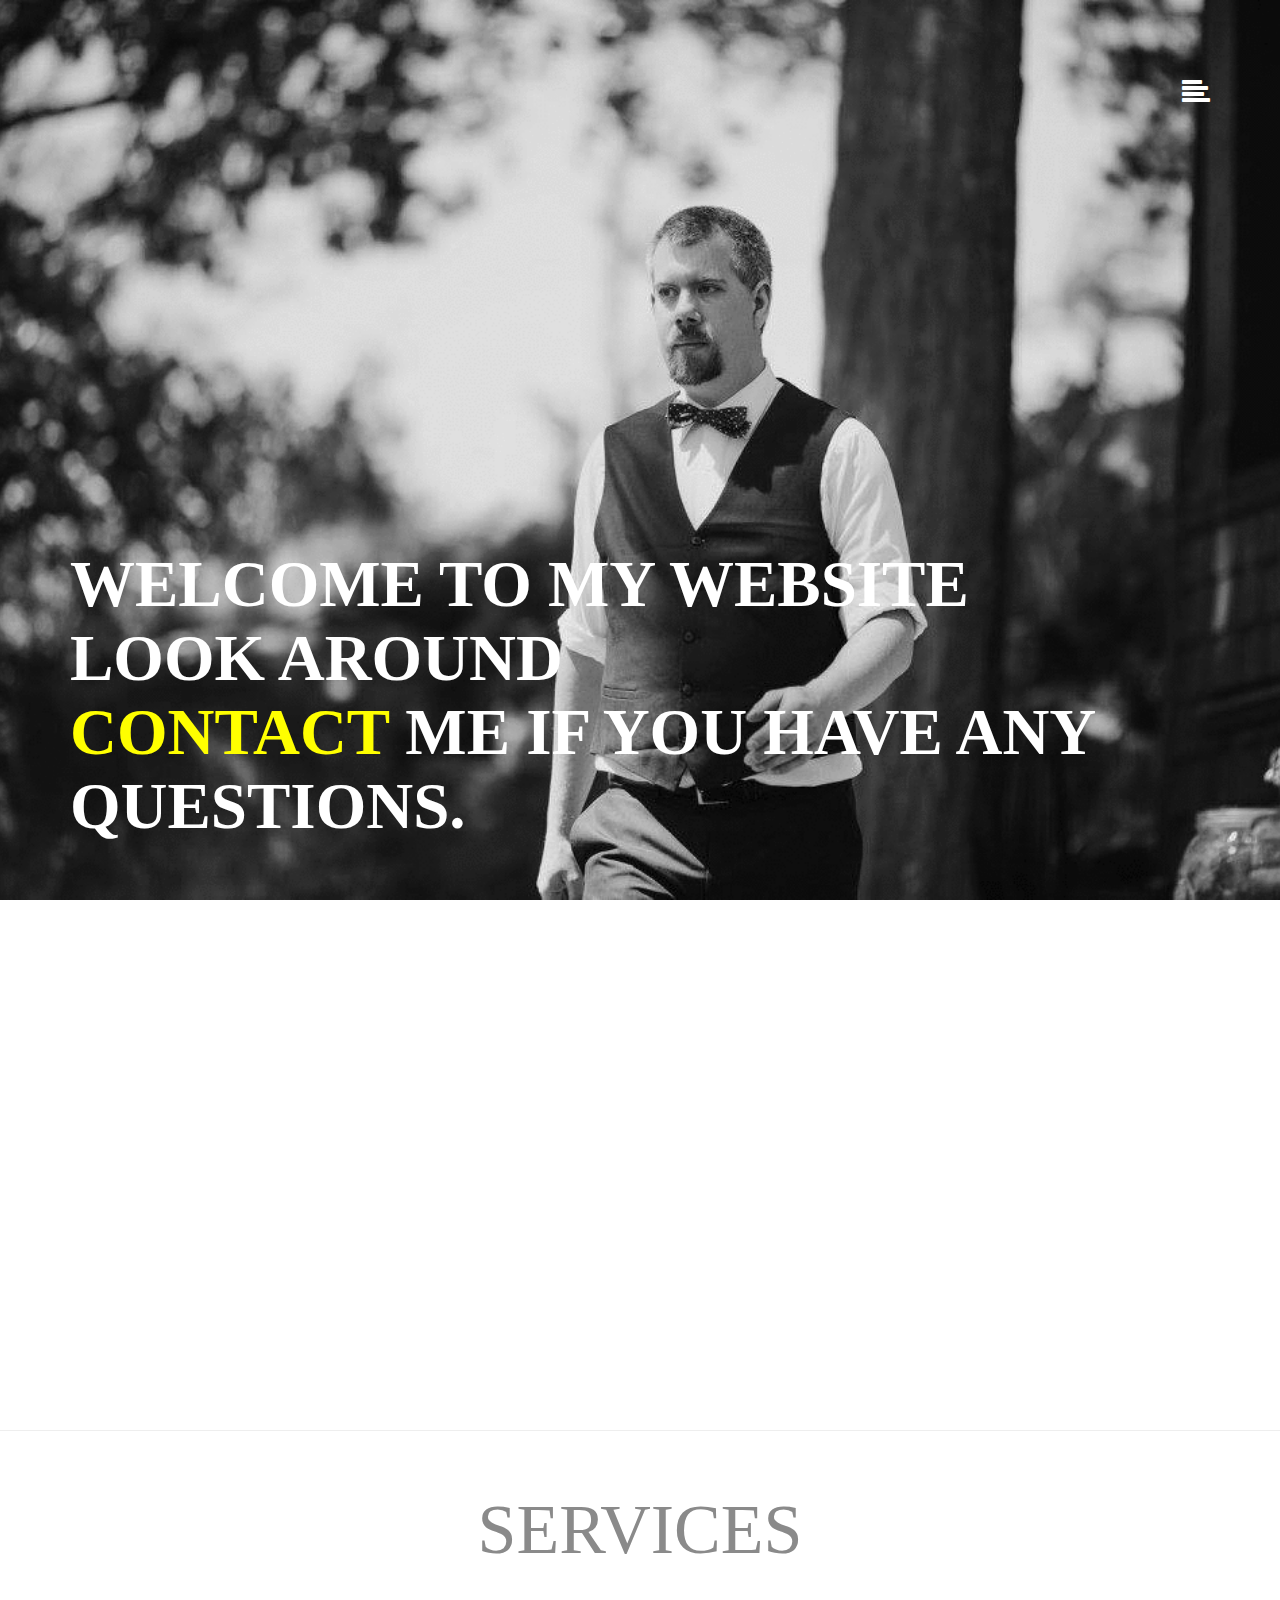
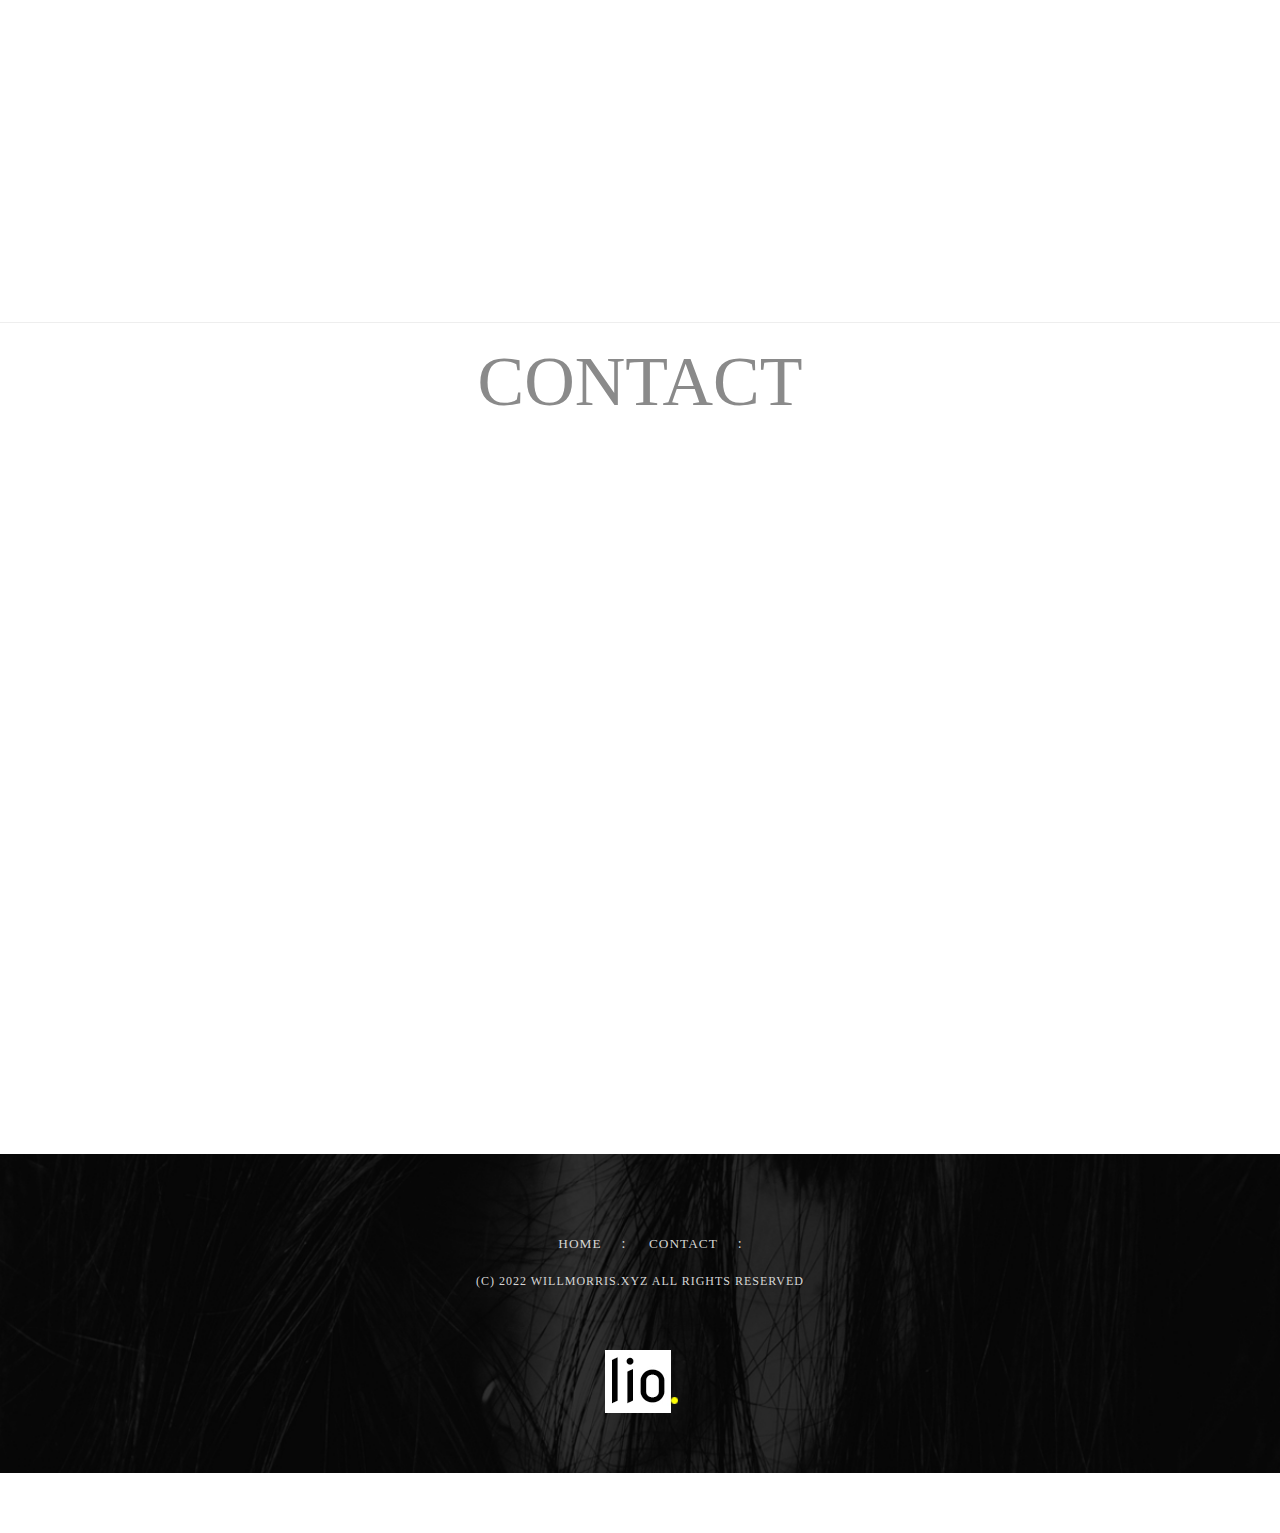
==== commit 727c8460: "Adding netlify code for forms" ====
--- a/index.html
+++ b/index.html
@@ -150,7 +150,13 @@
     <div class="row" data-aos="fade-up" data-aos-duration="1500">
         
         <div class="col-md-6 col-xl-6">
-            <form>
+            <form 
+            name="contactform"
+            method="POST"
+            enctype="multipart-form/data"
+            data-netlify-recaptcha="true" 
+            data-netlify="true"
+            >
                 
                 <div class="row">
 
@@ -235,12 +241,7 @@
        <div class="row">
            <ul>
                <li><a href="index.html">Home </a></li><li class="semicolon">:</li>
-               <li><a href="service.html">services</a></li><li class="semicolon">:</li>
-               <li><a href="portfolio.html">portfolio</a></li><li class="semicolon">:</li>
-               <li><a href="technology.html">technologies</a></li><li class="semicolon">:</li>
-               <li><a href="contact.html">contact</a></li><li class="semicolon">:</li>
-               <li><a href="blog.html">readblog</a></li><li class="semicolon">:</li>
-               <li><a href="support.html">support</a></li>
+               <li><a href="contact.html">contact</a></li><li class="semicolon">:</li> 
            </ul>
            <p>(C) 2022 willmorris.xyz All rights reserved</p>
        </div>
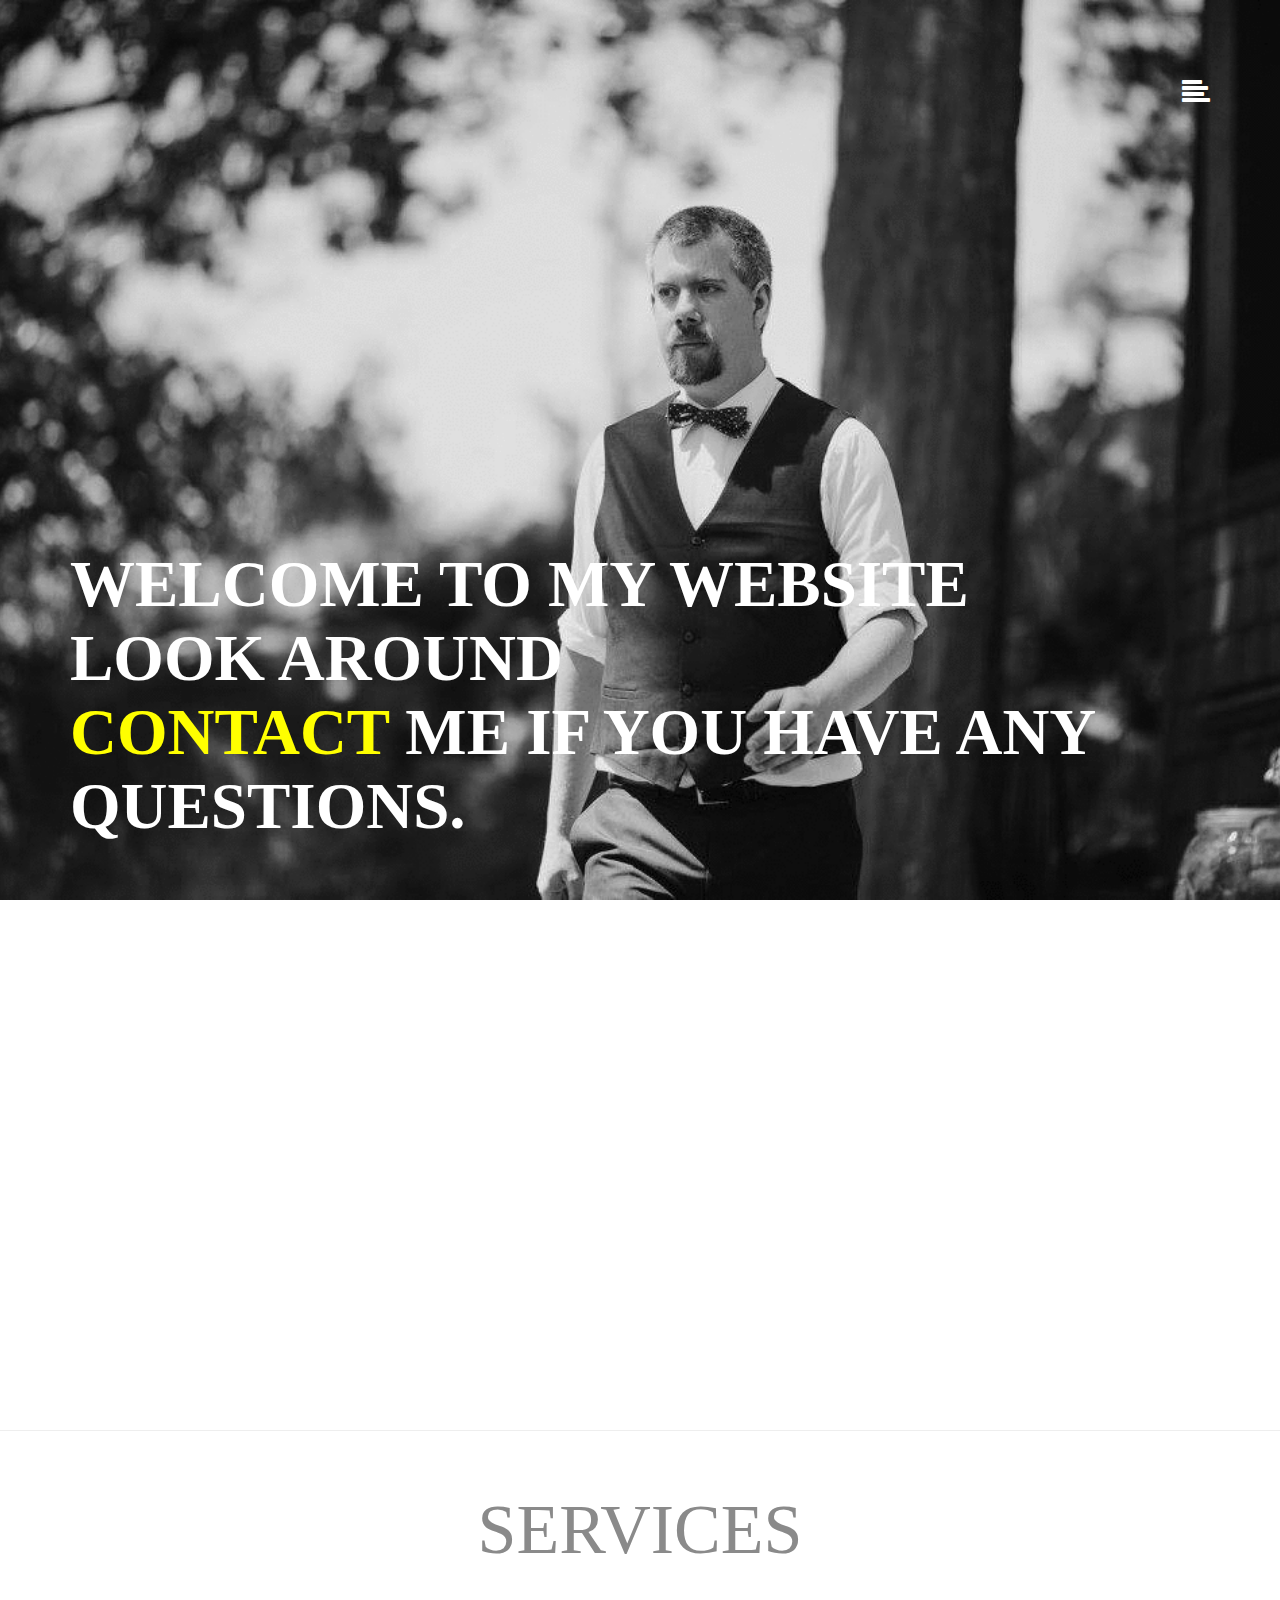
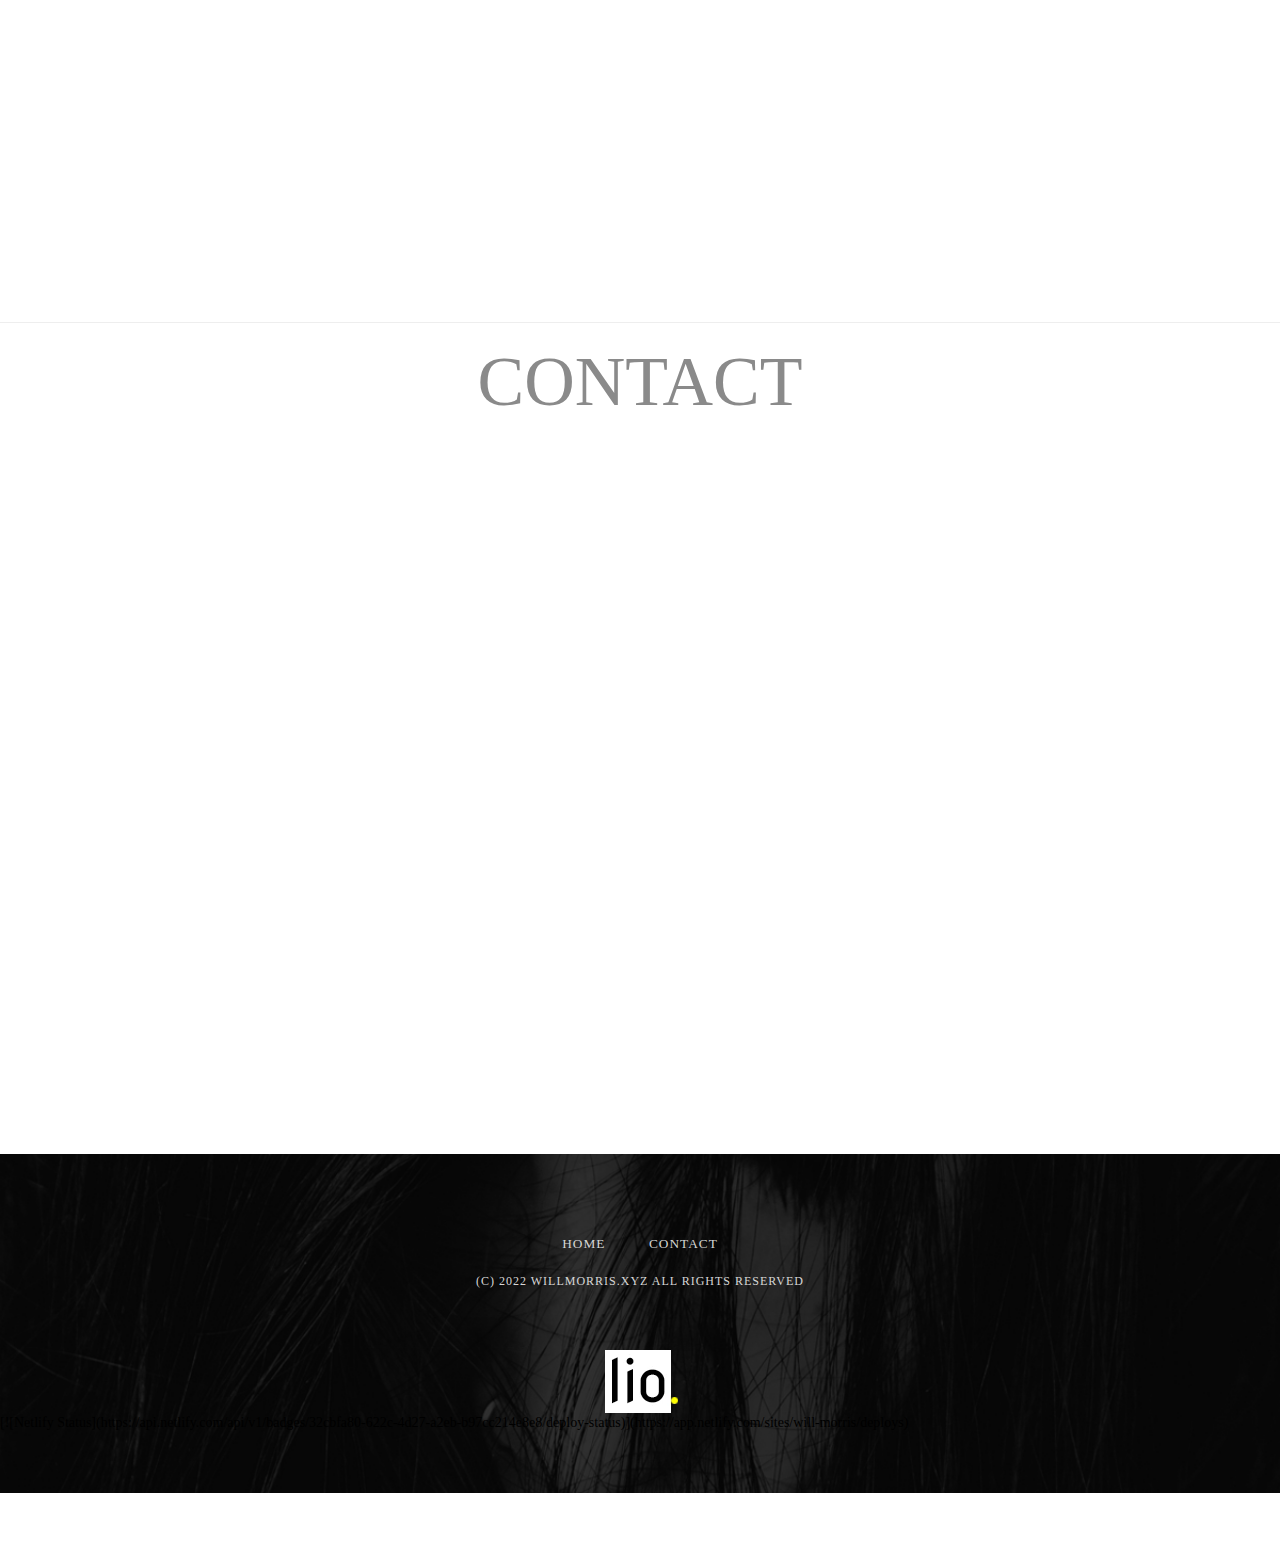
==== commit a031b0b0: "fix recapcha isssue." ====
--- a/index.html
+++ b/index.html
@@ -210,7 +210,7 @@
                     </div>
                 </div>
 
-                
+                <div data-netlify-recaptcha="true"></div>
                 
                 <button type="submit" class="btn btn-primary">Alright Submit it</button>
             </form>
@@ -240,8 +240,8 @@
     <!-- container Start-->
        <div class="row">
            <ul>
-               <li><a href="index.html">Home </a></li><li class="semicolon">:</li>
-               <li><a href="contact.html">contact</a></li><li class="semicolon">:</li> 
+               <li><a href="index.html">Home </a></li>
+               <li><a href="contact.html">contact</a></li>
            </ul>
            <p>(C) 2022 willmorris.xyz All rights reserved</p>
        </div>
@@ -250,6 +250,7 @@
        </div>
     </div>
     <!-- container Ended-->
+    [![Netlify Status](https://api.netlify.com/api/v1/badges/32cbfa80-622c-4d27-a2eb-b97cc214e8e8/deploy-status)](https://app.netlify.com/sites/will-morris/deploys)
 </footer>
 
 
